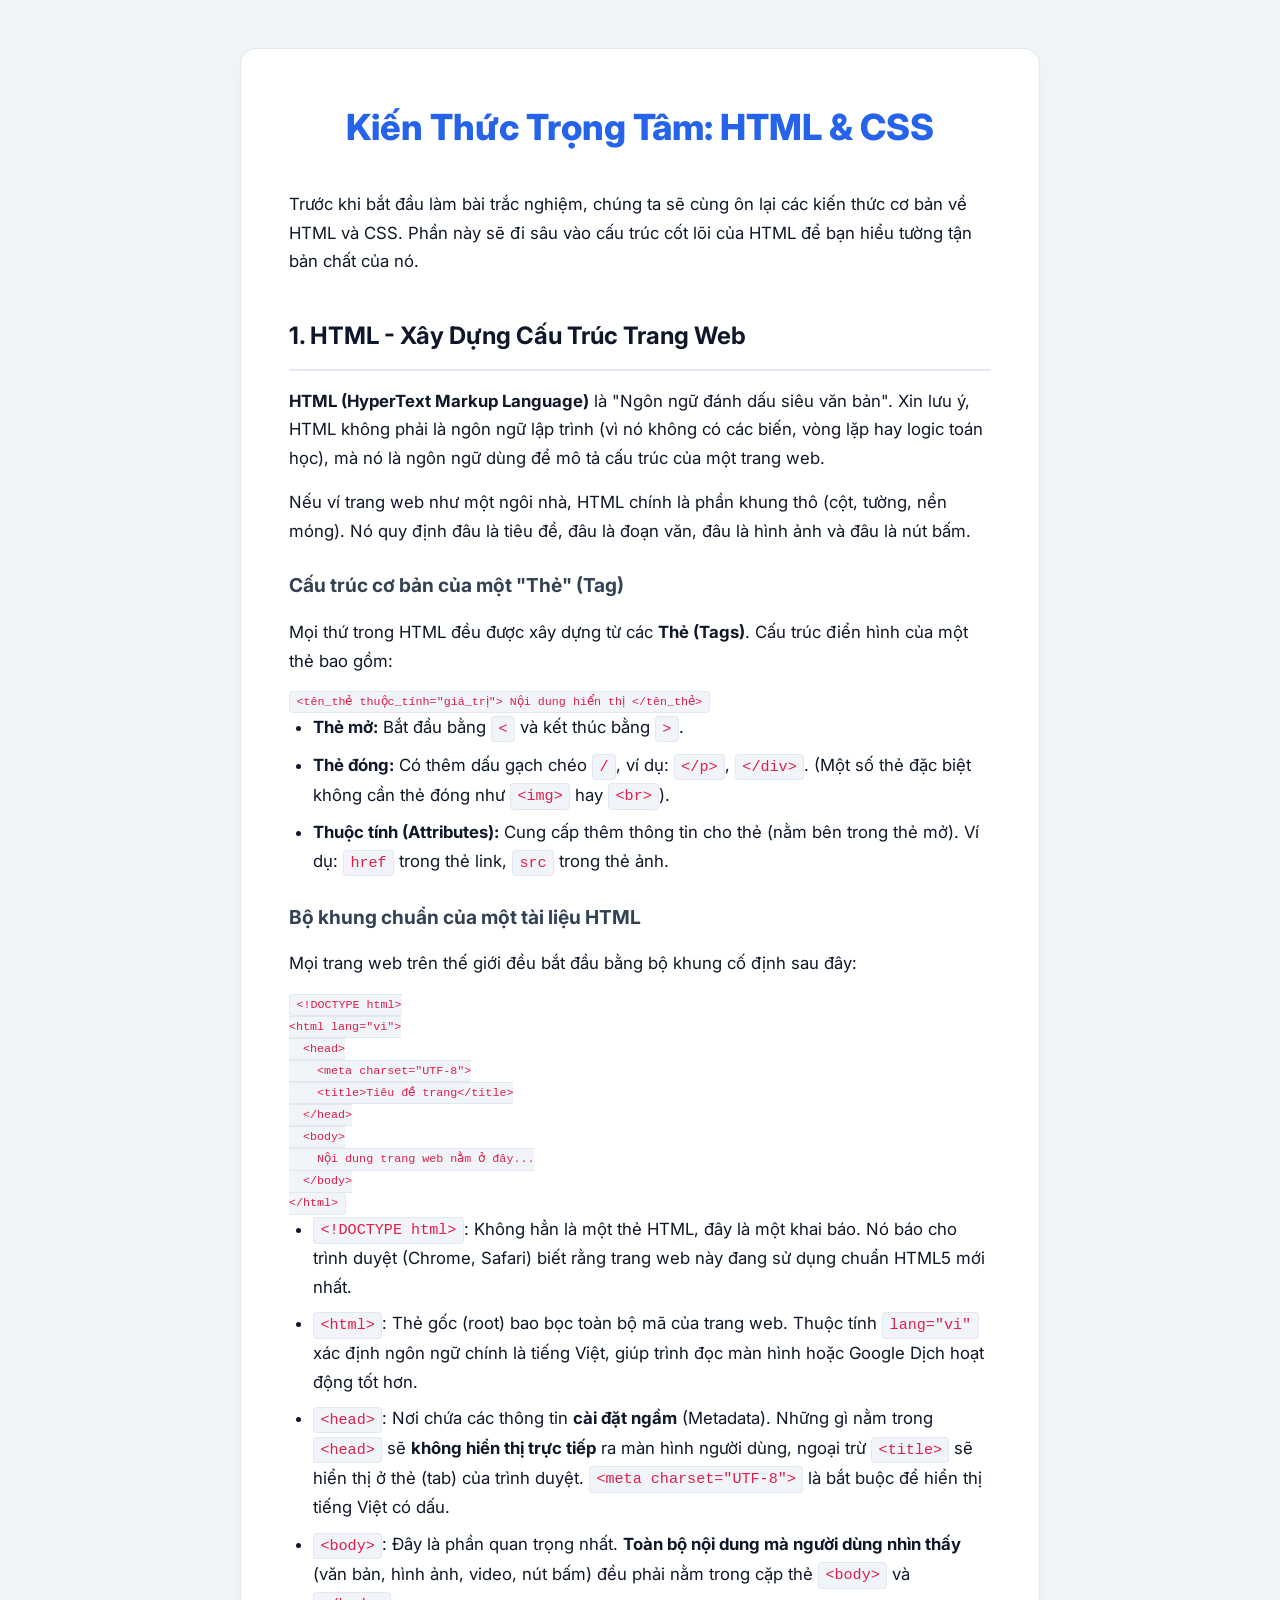
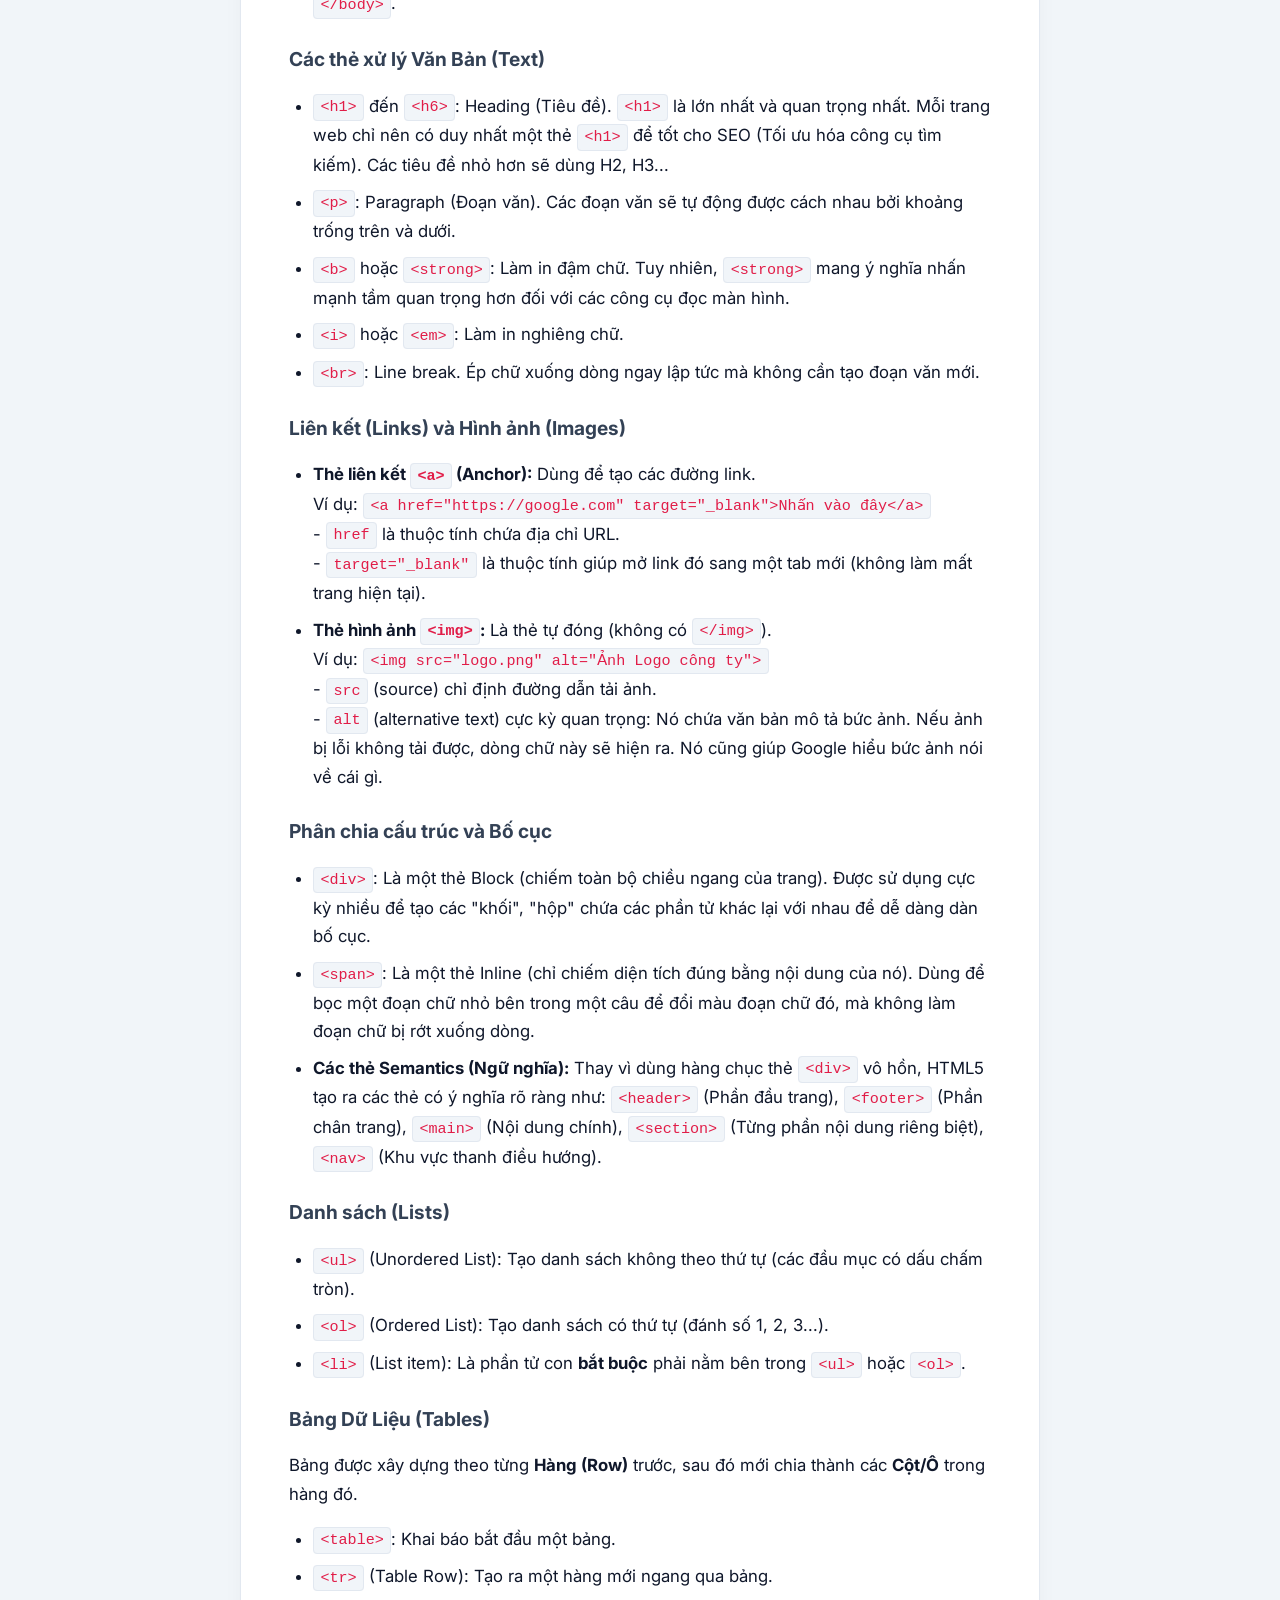
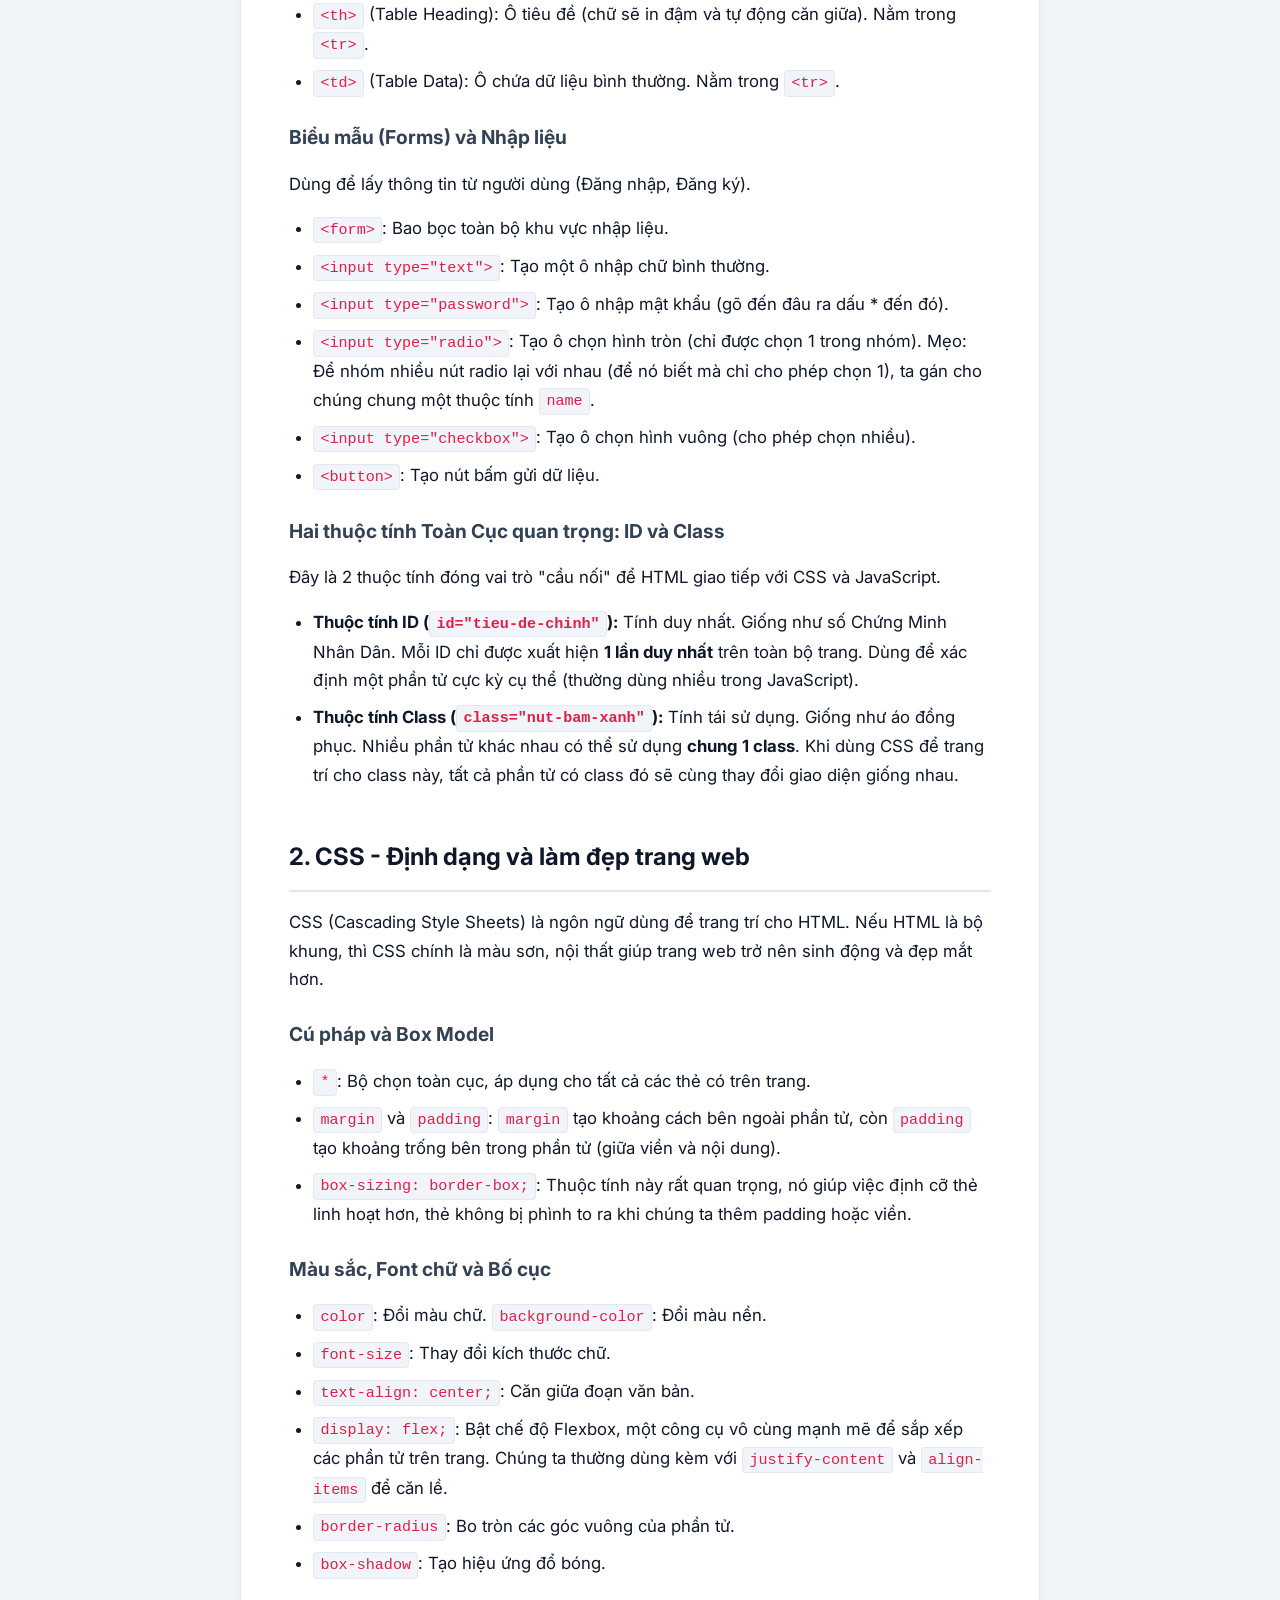
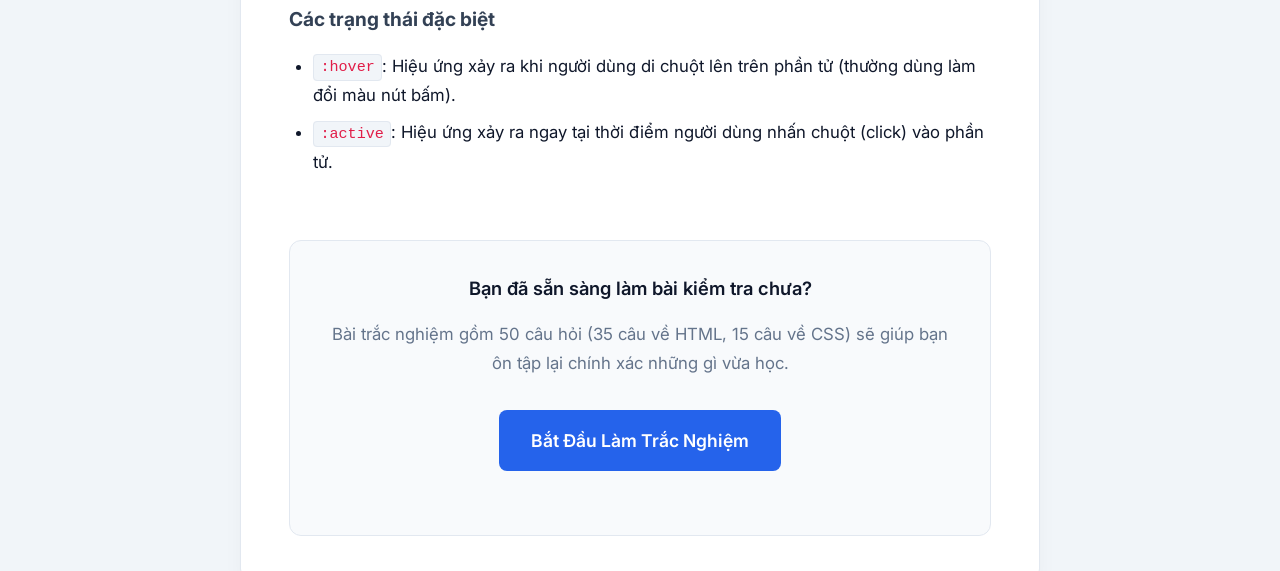
==== index.html @ 945a24f9 "commit" ====
<!DOCTYPE html>
<html lang="vi">
<head>
    <meta charset="UTF-8">
    <meta name="viewport" content="width=device-width, initial-scale=1.0">
    <title>Lý thuyết HTML và CSS cơ bản</title>
    <link rel="stylesheet" href="style.css">
</head>
<body>
    <div class="container">
        <h1>Kiến Thức Trọng Tâm: HTML & CSS</h1>
        <p>Trước khi bắt đầu làm bài trắc nghiệm, chúng ta sẽ cùng ôn lại các kiến thức cơ bản về HTML và CSS. Phần này sẽ đi sâu vào cấu trúc cốt lõi của HTML để bạn hiểu tường tận bản chất của nó.</p>

        <!-- PHẦN 1: HTML CHI TIẾT -->
        <h2>1. HTML - Xây Dựng Cấu Trúc Trang Web</h2>
        <p><strong>HTML (HyperText Markup Language)</strong> là "Ngôn ngữ đánh dấu siêu văn bản". Xin lưu ý, HTML không phải là ngôn ngữ lập trình (vì nó không có các biến, vòng lặp hay logic toán học), mà nó là ngôn ngữ dùng để mô tả cấu trúc của một trang web.</p>
        <p>Nếu ví trang web như một ngôi nhà, HTML chính là phần khung thô (cột, tường, nền móng). Nó quy định đâu là tiêu đề, đâu là đoạn văn, đâu là hình ảnh và đâu là nút bấm.</p>

        <h3>Cấu trúc cơ bản của một "Thẻ" (Tag)</h3>
        <p>Mọi thứ trong HTML đều được xây dựng từ các <strong>Thẻ (Tags)</strong>. Cấu trúc điển hình của một thẻ bao gồm:</p>
        <pre><code>&lt;tên_thẻ thuộc_tính="giá_trị"&gt; Nội dung hiển thị &lt;/tên_thẻ&gt;</code></pre>
        <ul>
            <li><strong>Thẻ mở:</strong> Bắt đầu bằng <code>&lt;</code> và kết thúc bằng <code>&gt;</code>.</li>
            <li><strong>Thẻ đóng:</strong> Có thêm dấu gạch chéo <code>/</code>, ví dụ: <code>&lt;/p&gt;</code>, <code>&lt;/div&gt;</code>. (Một số thẻ đặc biệt không cần thẻ đóng như <code>&lt;img&gt;</code> hay <code>&lt;br&gt;</code>).</li>
            <li><strong>Thuộc tính (Attributes):</strong> Cung cấp thêm thông tin cho thẻ (nằm bên trong thẻ mở). Ví dụ: <code>href</code> trong thẻ link, <code>src</code> trong thẻ ảnh.</li>
        </ul>

        <h3>Bộ khung chuẩn của một tài liệu HTML</h3>
        <p>Mọi trang web trên thế giới đều bắt đầu bằng bộ khung cố định sau đây:</p>
        <pre><code>&lt;!DOCTYPE html&gt;
&lt;html lang="vi"&gt;
  &lt;head&gt;
    &lt;meta charset="UTF-8"&gt;
    &lt;title&gt;Tiêu đề trang&lt;/title&gt;
  &lt;/head&gt;
  &lt;body&gt;
    Nội dung trang web nằm ở đây...
  &lt;/body&gt;
&lt;/html&gt;</code></pre>
        <ul>
            <li><code>&lt;!DOCTYPE html&gt;</code>: Không hẳn là một thẻ HTML, đây là một khai báo. Nó báo cho trình duyệt (Chrome, Safari) biết rằng trang web này đang sử dụng chuẩn HTML5 mới nhất.</li>
            <li><code>&lt;html&gt;</code>: Thẻ gốc (root) bao bọc toàn bộ mã của trang web. Thuộc tính <code>lang="vi"</code> xác định ngôn ngữ chính là tiếng Việt, giúp trình đọc màn hình hoặc Google Dịch hoạt động tốt hơn.</li>
            <li><code>&lt;head&gt;</code>: Nơi chứa các thông tin <strong>cài đặt ngầm</strong> (Metadata). Những gì nằm trong <code>&lt;head&gt;</code> sẽ <strong>không hiển thị trực tiếp</strong> ra màn hình người dùng, ngoại trừ <code>&lt;title&gt;</code> sẽ hiển thị ở thẻ (tab) của trình duyệt. <code>&lt;meta charset="UTF-8"&gt;</code> là bắt buộc để hiển thị tiếng Việt có dấu.</li>
            <li><code>&lt;body&gt;</code>: Đây là phần quan trọng nhất. <strong>Toàn bộ nội dung mà người dùng nhìn thấy</strong> (văn bản, hình ảnh, video, nút bấm) đều phải nằm trong cặp thẻ <code>&lt;body&gt;</code> và <code>&lt;/body&gt;</code>.</li>
        </ul>

        <h3>Các thẻ xử lý Văn Bản (Text)</h3>
        <ul>
            <li><code>&lt;h1&gt;</code> đến <code>&lt;h6&gt;</code>: Heading (Tiêu đề). <code>&lt;h1&gt;</code> là lớn nhất và quan trọng nhất. Mỗi trang web chỉ nên có duy nhất một thẻ <code>&lt;h1&gt;</code> để tốt cho SEO (Tối ưu hóa công cụ tìm kiếm). Các tiêu đề nhỏ hơn sẽ dùng H2, H3...</li>
            <li><code>&lt;p&gt;</code>: Paragraph (Đoạn văn). Các đoạn văn sẽ tự động được cách nhau bởi khoảng trống trên và dưới.</li>
            <li><code>&lt;b&gt;</code> hoặc <code>&lt;strong&gt;</code>: Làm in đậm chữ. Tuy nhiên, <code>&lt;strong&gt;</code> mang ý nghĩa nhấn mạnh tầm quan trọng hơn đối với các công cụ đọc màn hình.</li>
            <li><code>&lt;i&gt;</code> hoặc <code>&lt;em&gt;</code>: Làm in nghiêng chữ.</li>
            <li><code>&lt;br&gt;</code>: Line break. Ép chữ xuống dòng ngay lập tức mà không cần tạo đoạn văn mới.</li>
        </ul>

        <h3>Liên kết (Links) và Hình ảnh (Images)</h3>
        <ul>
            <li><strong>Thẻ liên kết <code>&lt;a&gt;</code> (Anchor):</strong> Dùng để tạo các đường link.<br>
            Ví dụ: <code>&lt;a href="https://google.com" target="_blank"&gt;Nhấn vào đây&lt;/a&gt;</code><br>
            - <code>href</code> là thuộc tính chứa địa chỉ URL.<br>
            - <code>target="_blank"</code> là thuộc tính giúp mở link đó sang một tab mới (không làm mất trang hiện tại).
            </li>
            <li><strong>Thẻ hình ảnh <code>&lt;img&gt;</code>:</strong> Là thẻ tự đóng (không có <code>&lt;/img&gt;</code>).<br>
            Ví dụ: <code>&lt;img src="logo.png" alt="Ảnh Logo công ty"&gt;</code><br>
            - <code>src</code> (source) chỉ định đường dẫn tải ảnh.<br>
            - <code>alt</code> (alternative text) cực kỳ quan trọng: Nó chứa văn bản mô tả bức ảnh. Nếu ảnh bị lỗi không tải được, dòng chữ này sẽ hiện ra. Nó cũng giúp Google hiểu bức ảnh nói về cái gì.
            </li>
        </ul>

        <h3>Phân chia cấu trúc và Bố cục</h3>
        <ul>
            <li><code>&lt;div&gt;</code>: Là một thẻ Block (chiếm toàn bộ chiều ngang của trang). Được sử dụng cực kỳ nhiều để tạo các "khối", "hộp" chứa các phần tử khác lại với nhau để dễ dàng dàn bố cục.</li>
            <li><code>&lt;span&gt;</code>: Là một thẻ Inline (chỉ chiếm diện tích đúng bằng nội dung của nó). Dùng để bọc một đoạn chữ nhỏ bên trong một câu để đổi màu đoạn chữ đó, mà không làm đoạn chữ bị rớt xuống dòng.</li>
            <li><strong>Các thẻ Semantics (Ngữ nghĩa):</strong> Thay vì dùng hàng chục thẻ <code>&lt;div&gt;</code> vô hồn, HTML5 tạo ra các thẻ có ý nghĩa rõ ràng như: <code>&lt;header&gt;</code> (Phần đầu trang), <code>&lt;footer&gt;</code> (Phần chân trang), <code>&lt;main&gt;</code> (Nội dung chính), <code>&lt;section&gt;</code> (Từng phần nội dung riêng biệt), <code>&lt;nav&gt;</code> (Khu vực thanh điều hướng).</li>
        </ul>

        <h3>Danh sách (Lists)</h3>
        <ul>
            <li><code>&lt;ul&gt;</code> (Unordered List): Tạo danh sách không theo thứ tự (các đầu mục có dấu chấm tròn).</li>
            <li><code>&lt;ol&gt;</code> (Ordered List): Tạo danh sách có thứ tự (đánh số 1, 2, 3...).</li>
            <li><code>&lt;li&gt;</code> (List item): Là phần tử con <strong>bắt buộc</strong> phải nằm bên trong <code>&lt;ul&gt;</code> hoặc <code>&lt;ol&gt;</code>.</li>
        </ul>

        <h3>Bảng Dữ Liệu (Tables)</h3>
        <p>Bảng được xây dựng theo từng <strong>Hàng (Row)</strong> trước, sau đó mới chia thành các <strong>Cột/Ô</strong> trong hàng đó.</p>
        <ul>
            <li><code>&lt;table&gt;</code>: Khai báo bắt đầu một bảng.</li>
            <li><code>&lt;tr&gt;</code> (Table Row): Tạo ra một hàng mới ngang qua bảng.</li>
            <li><code>&lt;th&gt;</code> (Table Heading): Ô tiêu đề (chữ sẽ in đậm và tự động căn giữa). Nằm trong <code>&lt;tr&gt;</code>.</li>
            <li><code>&lt;td&gt;</code> (Table Data): Ô chứa dữ liệu bình thường. Nằm trong <code>&lt;tr&gt;</code>.</li>
        </ul>

        <h3>Biểu mẫu (Forms) và Nhập liệu</h3>
        <p>Dùng để lấy thông tin từ người dùng (Đăng nhập, Đăng ký).</p>
        <ul>
            <li><code>&lt;form&gt;</code>: Bao bọc toàn bộ khu vực nhập liệu.</li>
            <li><code>&lt;input type="text"&gt;</code>: Tạo một ô nhập chữ bình thường.</li>
            <li><code>&lt;input type="password"&gt;</code>: Tạo ô nhập mật khẩu (gõ đến đâu ra dấu * đến đó).</li>
            <li><code>&lt;input type="radio"&gt;</code>: Tạo ô chọn hình tròn (chỉ được chọn 1 trong nhóm). Mẹo: Để nhóm nhiều nút radio lại với nhau (để nó biết mà chỉ cho phép chọn 1), ta gán cho chúng chung một thuộc tính <code>name</code>.</li>
            <li><code>&lt;input type="checkbox"&gt;</code>: Tạo ô chọn hình vuông (cho phép chọn nhiều).</li>
            <li><code>&lt;button&gt;</code>: Tạo nút bấm gửi dữ liệu.</li>
        </ul>

        <h3>Hai thuộc tính Toàn Cục quan trọng: ID và Class</h3>
        <p>Đây là 2 thuộc tính đóng vai trò "cầu nối" để HTML giao tiếp với CSS và JavaScript.</p>
        <ul>
            <li><strong>Thuộc tính ID (<code>id="tieu-de-chinh"</code>):</strong> Tính duy nhất. Giống như số Chứng Minh Nhân Dân. Mỗi ID chỉ được xuất hiện <strong>1 lần duy nhất</strong> trên toàn bộ trang. Dùng để xác định một phần tử cực kỳ cụ thể (thường dùng nhiều trong JavaScript).</li>
            <li><strong>Thuộc tính Class (<code>class="nut-bam-xanh"</code>):</strong> Tính tái sử dụng. Giống như áo đồng phục. Nhiều phần tử khác nhau có thể sử dụng <strong>chung 1 class</strong>. Khi dùng CSS để trang trí cho class này, tất cả phần tử có class đó sẽ cùng thay đổi giao diện giống nhau.</li>
        </ul>


        <!-- PHẦN 2: CSS -->
        <h2 style="margin-top: 3rem;">2. CSS - Định dạng và làm đẹp trang web</h2>
        <p>CSS (Cascading Style Sheets) là ngôn ngữ dùng để trang trí cho HTML. Nếu HTML là bộ khung, thì CSS chính là màu sơn, nội thất giúp trang web trở nên sinh động và đẹp mắt hơn.</p>

        <h3>Cú pháp và Box Model</h3>
        <ul>
            <li><code>*</code>: Bộ chọn toàn cục, áp dụng cho tất cả các thẻ có trên trang.</li>
            <li><code>margin</code> và <code>padding</code>: <code>margin</code> tạo khoảng cách bên ngoài phần tử, còn <code>padding</code> tạo khoảng trống bên trong phần tử (giữa viền và nội dung).</li>
            <li><code>box-sizing: border-box;</code>: Thuộc tính này rất quan trọng, nó giúp việc định cỡ thẻ linh hoạt hơn, thẻ không bị phình to ra khi chúng ta thêm padding hoặc viền.</li>
        </ul>
        
        <h3>Màu sắc, Font chữ và Bố cục</h3>
        <ul>
            <li><code>color</code>: Đổi màu chữ. <code>background-color</code>: Đổi màu nền.</li>
            <li><code>font-size</code>: Thay đổi kích thước chữ.</li>
            <li><code>text-align: center;</code>: Căn giữa đoạn văn bản.</li>
            <li><code>display: flex;</code>: Bật chế độ Flexbox, một công cụ vô cùng mạnh mẽ để sắp xếp các phần tử trên trang. Chúng ta thường dùng kèm với <code>justify-content</code> và <code>align-items</code> để căn lề.</li>
            <li><code>border-radius</code>: Bo tròn các góc vuông của phần tử.</li>
            <li><code>box-shadow</code>: Tạo hiệu ứng đổ bóng.</li>
        </ul>

        <h3>Các trạng thái đặc biệt</h3>
        <ul>
            <li><code>:hover</code>: Hiệu ứng xảy ra khi người dùng di chuột lên trên phần tử (thường dùng làm đổi màu nút bấm).</li>
            <li><code>:active</code>: Hiệu ứng xảy ra ngay tại thời điểm người dùng nhấn chuột (click) vào phần tử.</li>
        </ul>

        <div style="text-align: center; margin-top: 4rem; background: #f8fafc; padding: 2rem; border-radius: 12px; border: 1px solid #e2e8f0;">
            <p style="font-size: 1.15rem; margin-bottom: 1rem; font-weight: 600;">Bạn đã sẵn sàng làm bài kiểm tra chưa?</p>
            <p style="color: #64748b; margin-bottom: 1.5rem;">Bài trắc nghiệm gồm 50 câu hỏi (35 câu về HTML, 15 câu về CSS) sẽ giúp bạn ôn tập lại chính xác những gì vừa học.</p>
            
            <a href="quiz.html" class="btn">Bắt Đầu Làm Trắc Nghiệm</a>
        </div>
    </div>
</body>
</html>
---- style.css ----
@import url('https://fonts.googleapis.com/css2?family=Inter:wght@400;500;600;700;800&display=swap');

:root {
    --primary: #2563eb;       /* Xanh dương hiện đại */
    --primary-hover: #1d4ed8;
    --bg-body: #f1f5f9;       /* Xám nhạt Slate 100 */
    --bg-card: #ffffff;       /* Trắng */
    --text-main: #0f172a;     /* Đen nhạt Slate 900 */
    --text-muted: #64748b;    /* Xám Slate 500 */
    --border-color: #e2e8f0;  /* Viền xám nhạt */
    --success: #10b981;       
    --danger: #ef4444;        
}

* {
    margin: 0;
    padding: 0;
    box-sizing: border-box;
}

body {
    font-family: 'Inter', sans-serif;
    background-color: var(--bg-body);
    color: var(--text-main);
    line-height: 1.7;
    min-height: 100vh;
    display: flex;
    flex-direction: column;
    align-items: center;
    padding: 3rem 1rem;
}

.container {
    width: 100%;
    max-width: 800px;
    background: var(--bg-card);
    border-radius: 16px;
    border: 1px solid var(--border-color);
    box-shadow: 0 10px 25px -5px rgba(0, 0, 0, 0.05), 0 8px 10px -6px rgba(0, 0, 0, 0.01);
    padding: 3rem;
    position: relative;
    overflow: hidden;
}

h1, h2, h3 {
    color: var(--text-main);
    margin-bottom: 1rem;
}

h1 {
    font-size: 2.25rem;
    font-weight: 800;
    text-align: center;
    margin-bottom: 2rem;
    color: var(--primary);
}

h2 {
    font-size: 1.5rem;
    margin-top: 2.5rem;
    border-bottom: 2px solid var(--border-color);
    padding-bottom: 0.75rem;
}

h3 {
    font-size: 1.2rem;
    margin-top: 1.5rem;
    color: #334155;
}

p {
    margin-bottom: 1rem;
    font-size: 1.05rem;
}

ul {
    margin-bottom: 1.5rem;
    padding-left: 1.5rem;
}

li {
    margin-bottom: 0.5rem;
    font-size: 1.05rem;
}

code {
    font-family: monospace;
    background: #f1f5f9;
    padding: 0.2rem 0.4rem;
    border-radius: 4px;
    font-size: 0.9em;
    color: #e11d48;
    border: 1px solid #e2e8f0;
}

/* Căn giữa nút bấm một cách tuyệt đối */
.btn {
    display: flex;
    justify-content: center;
    align-items: center;
    background: var(--primary);
    color: white;
    font-weight: 600;
    font-size: 1.1rem;
    padding: 1rem 2rem;
    border: none;
    border-radius: 8px;
    cursor: pointer;
    text-decoration: none;
    transition: all 0.2s ease;
    margin: 2rem auto;
    width: fit-content;
}

.btn:hover {
    background: var(--primary-hover);
    transform: translateY(-2px);
    box-shadow: 0 4px 12px rgba(37, 99, 235, 0.3);
}

/* Quiz Styles */
.quiz-header {
    display: flex;
    justify-content: space-between;
    align-items: center;
    margin-bottom: 1.5rem;
    padding-bottom: 1rem;
    border-bottom: 1px solid var(--border-color);
}

.quiz-header h2 {
    margin: 0;
    border: none;
    padding: 0;
}

.progress-container {
    width: 100%;
    height: 10px;
    background: var(--border-color);
    border-radius: 10px;
    margin-bottom: 2rem;
    overflow: hidden;
}

.progress-bar {
    height: 100%;
    background: var(--primary);
    width: 0%;
    transition: width 0.3s ease;
}

.question-container {
    display: none;
}

.question-container.active {
    display: block;
    animation: fadeIn 0.3s ease;
}

.question-text {
    font-size: 1.25rem;
    font-weight: 600;
    margin-bottom: 1.5rem;
    line-height: 1.5;
}

.options-grid {
    display: grid;
    grid-template-columns: 1fr;
    gap: 0.75rem;
}

.option {
    background: #f8fafc;
    border: 2px solid var(--border-color);
    padding: 1rem 1.25rem;
    border-radius: 8px;
    cursor: pointer;
    font-size: 1.05rem;
    font-weight: 500;
    transition: all 0.2s ease;
}

.option:hover {
    background: #f1f5f9;
    border-color: #cbd5e1;
}

.option.selected {
    background: #eff6ff;
    border-color: var(--primary);
    color: var(--primary);
}

/* Results Screen */
.results-container {
    text-align: center;
    display: none;
}

.results-container.active {
    display: block;
    animation: fadeIn 0.4s ease;
}

.score-circle {
    width: 120px;
    height: 120px;
    border-radius: 50%;
    display: flex;
    flex-direction: column;
    justify-content: center;
    align-items: center;
    margin: 0 auto 2rem;
    border: 6px solid var(--primary);
}

.score-text {
    font-size: 2.5rem;
    font-weight: 800;
    color: var(--primary);
    line-height: 1;
}

.score-label {
    font-size: 1rem;
    color: var(--text-muted);
}

.feedback-text {
    font-size: 1.25rem;
    font-weight: 600;
    margin-bottom: 1.5rem;
}

/* Navigation Buttons */
.nav-buttons {
    display: flex;
    justify-content: space-between;
    margin-top: 2rem;
    padding-top: 1.5rem;
    border-top: 1px solid var(--border-color);
}

.btn-nav {
    background: white;
    color: var(--text-main);
    border: 1px solid var(--border-color);
    padding: 0.75rem 1.5rem;
    border-radius: 8px;
    font-weight: 600;
    cursor: pointer;
    transition: all 0.2s;
}

.btn-nav:hover:not(:disabled) {
    background: #f1f5f9;
    border-color: #cbd5e1;
}

.btn-nav:disabled {
    opacity: 0.5;
    cursor: not-allowed;
}

@keyframes fadeIn {
    from { opacity: 0; transform: translateY(10px); }
    to { opacity: 1; transform: translateY(0); }
}

@media (max-width: 768px) {
    .container {
        padding: 2rem 1.5rem;
    }
}
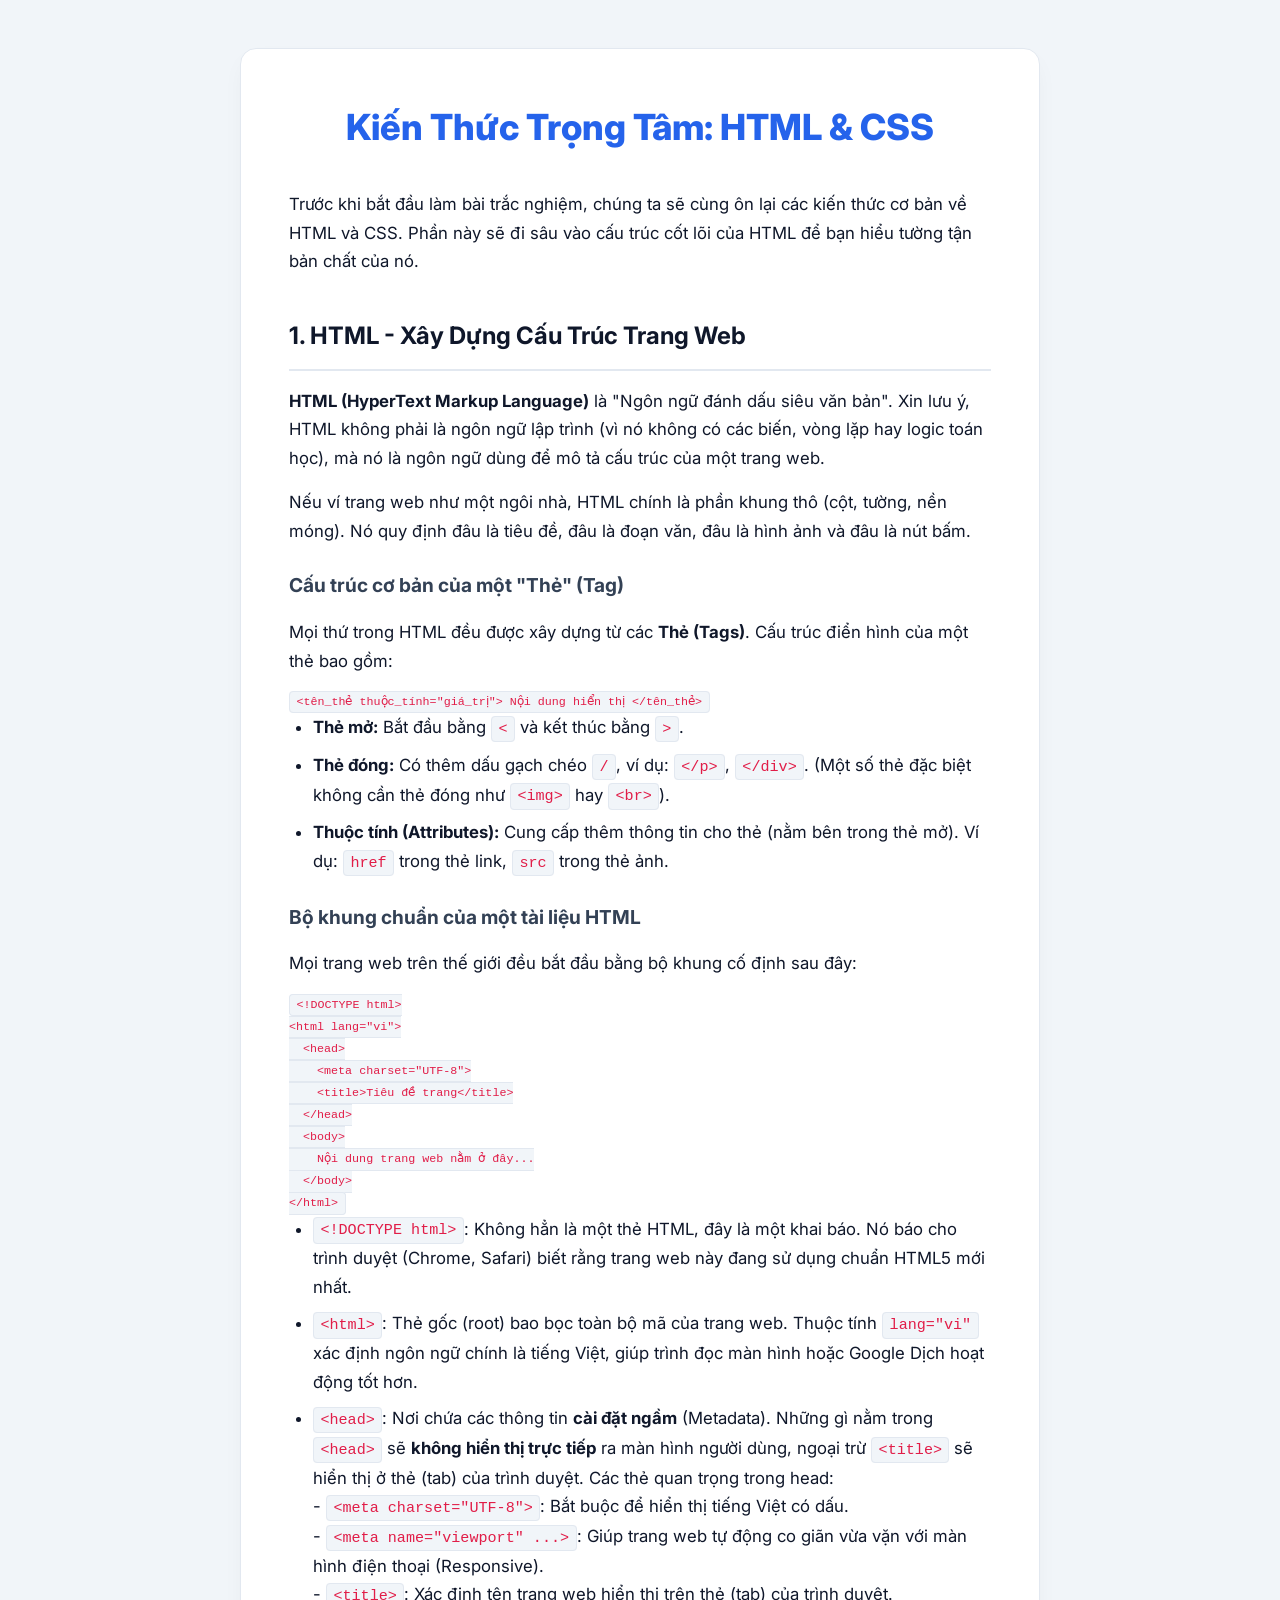
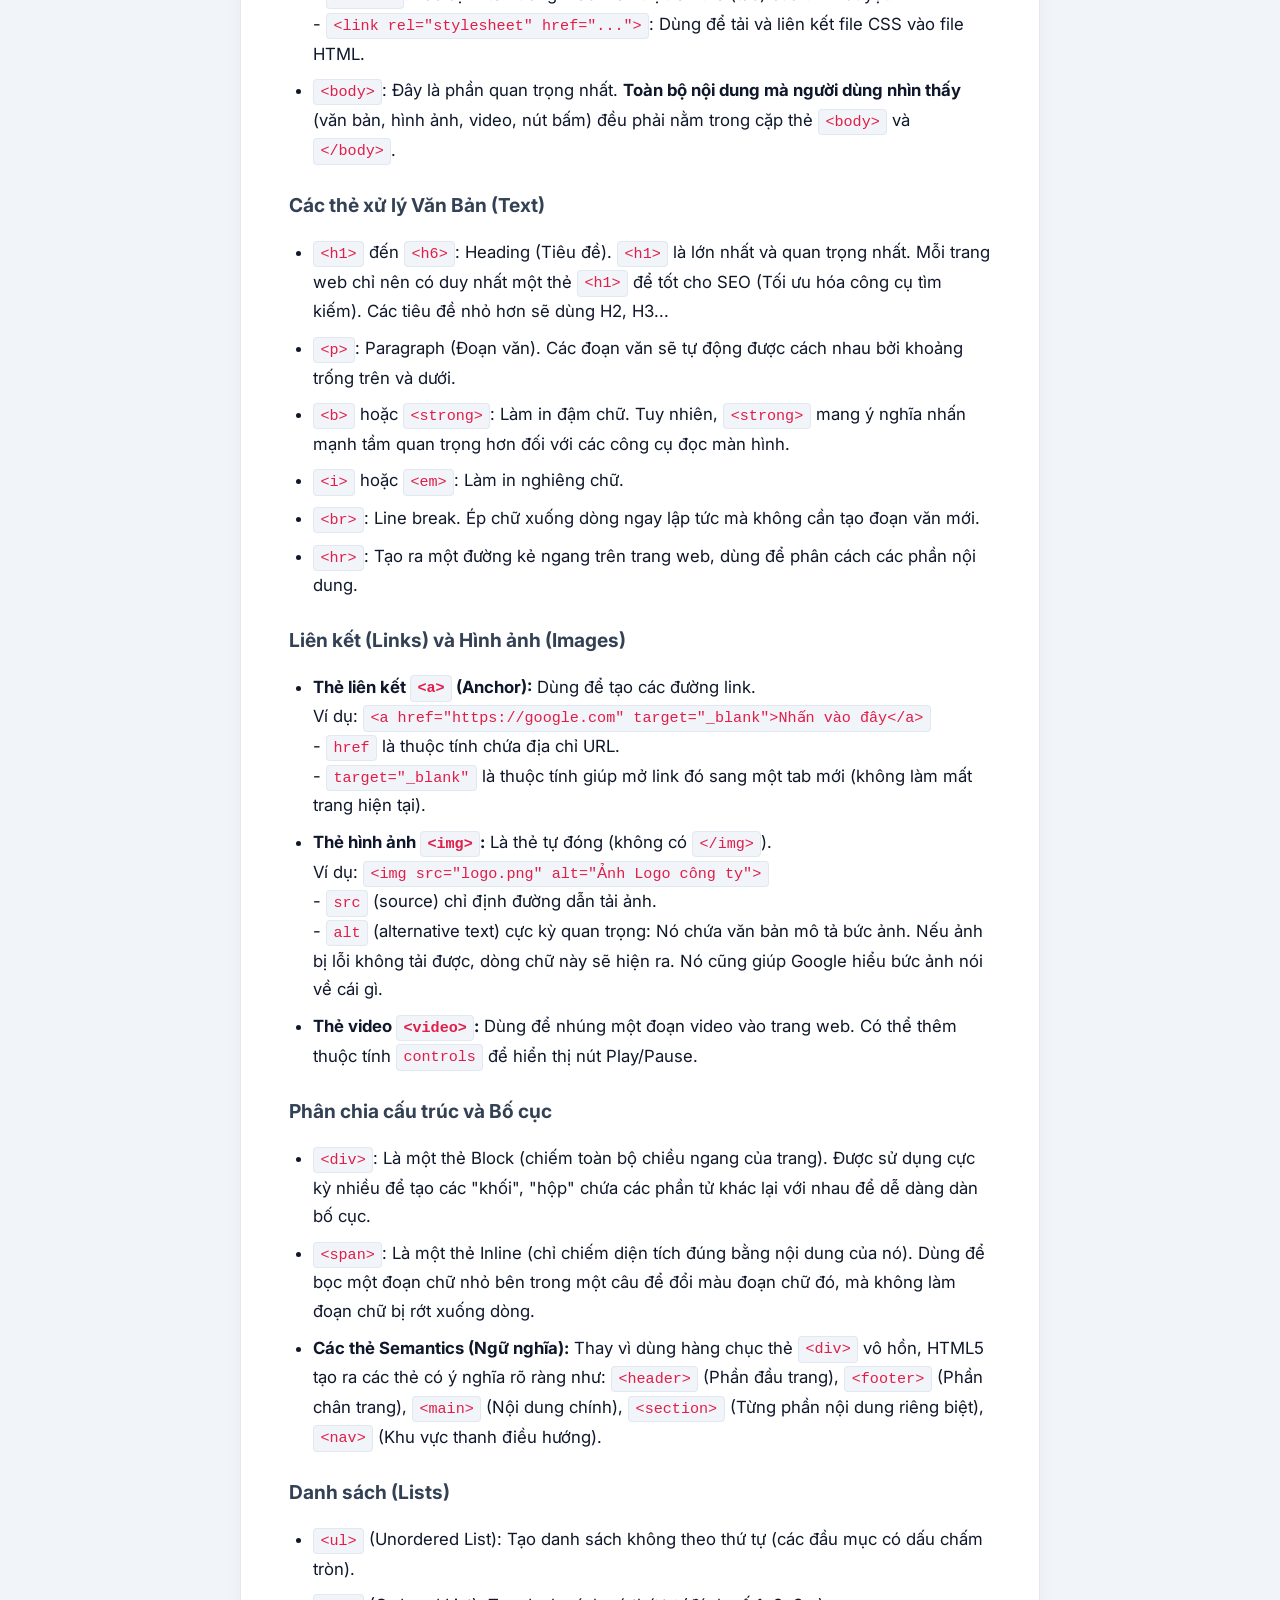
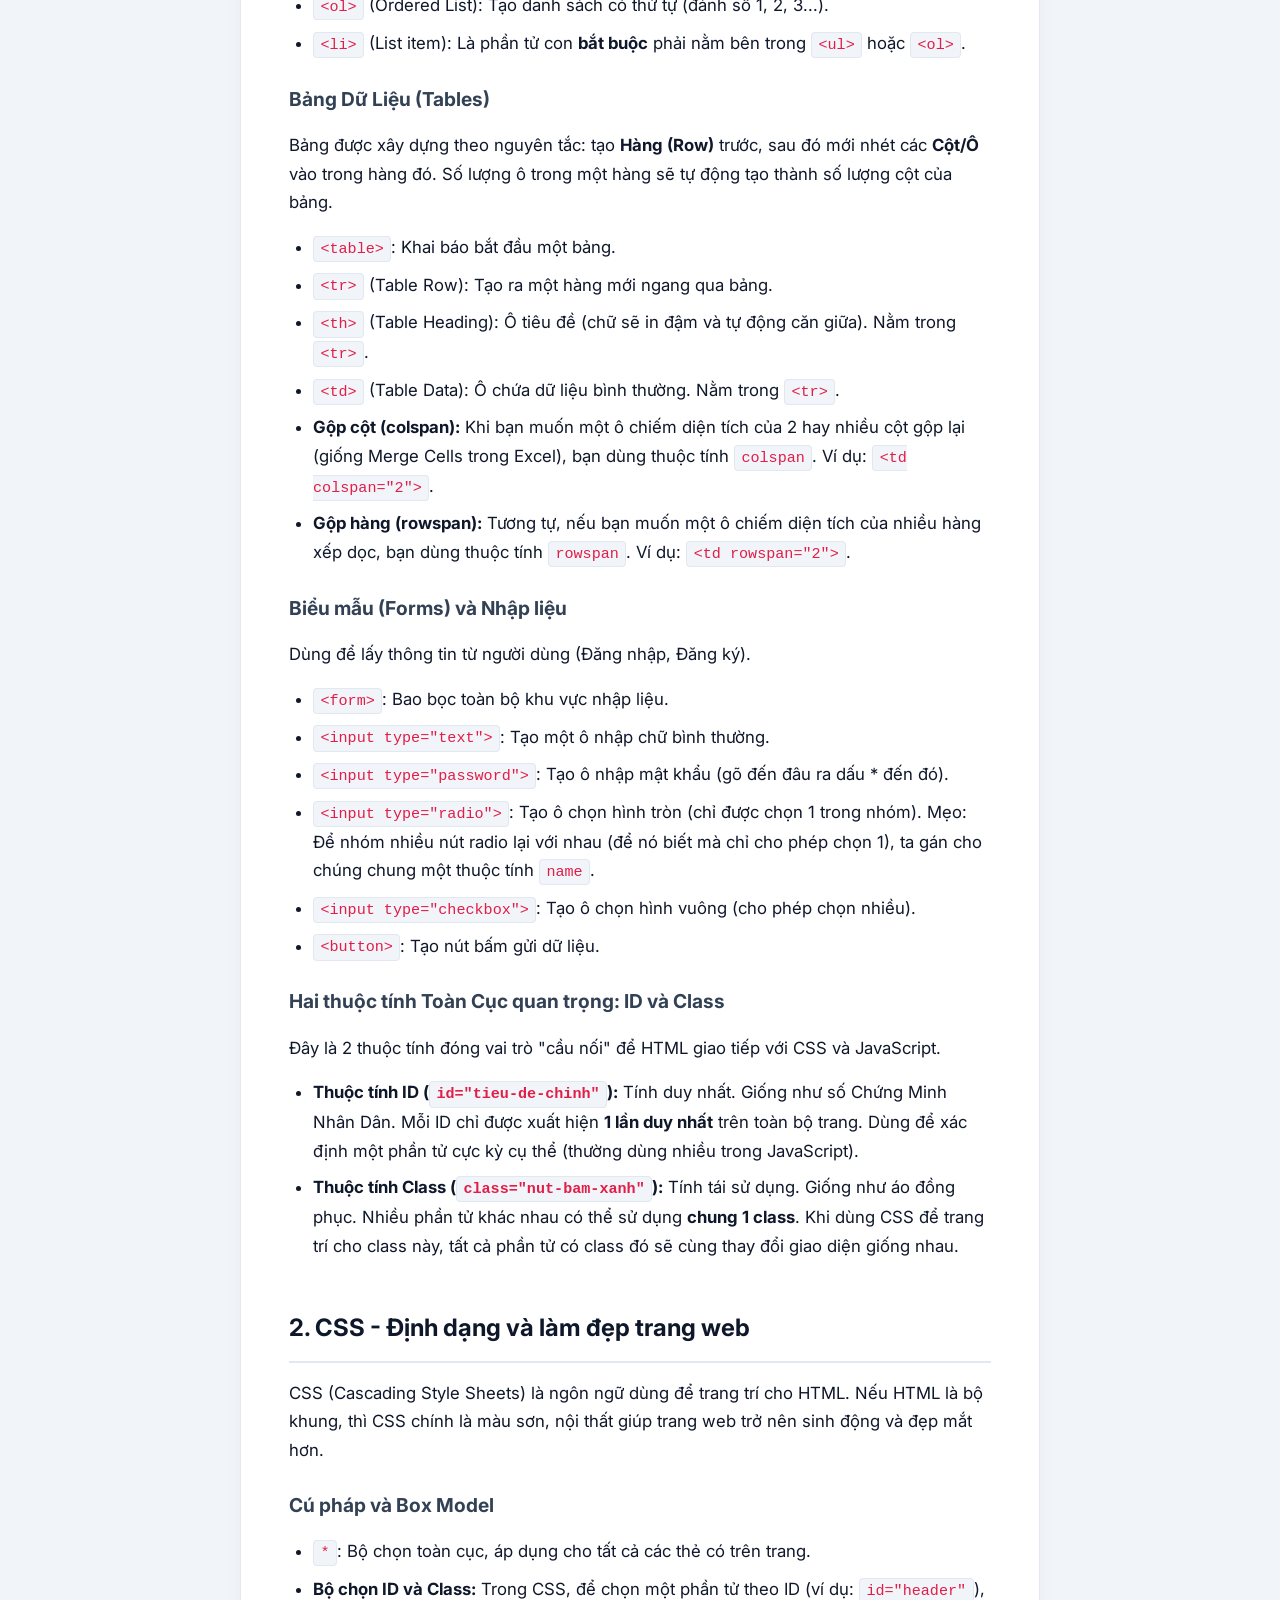
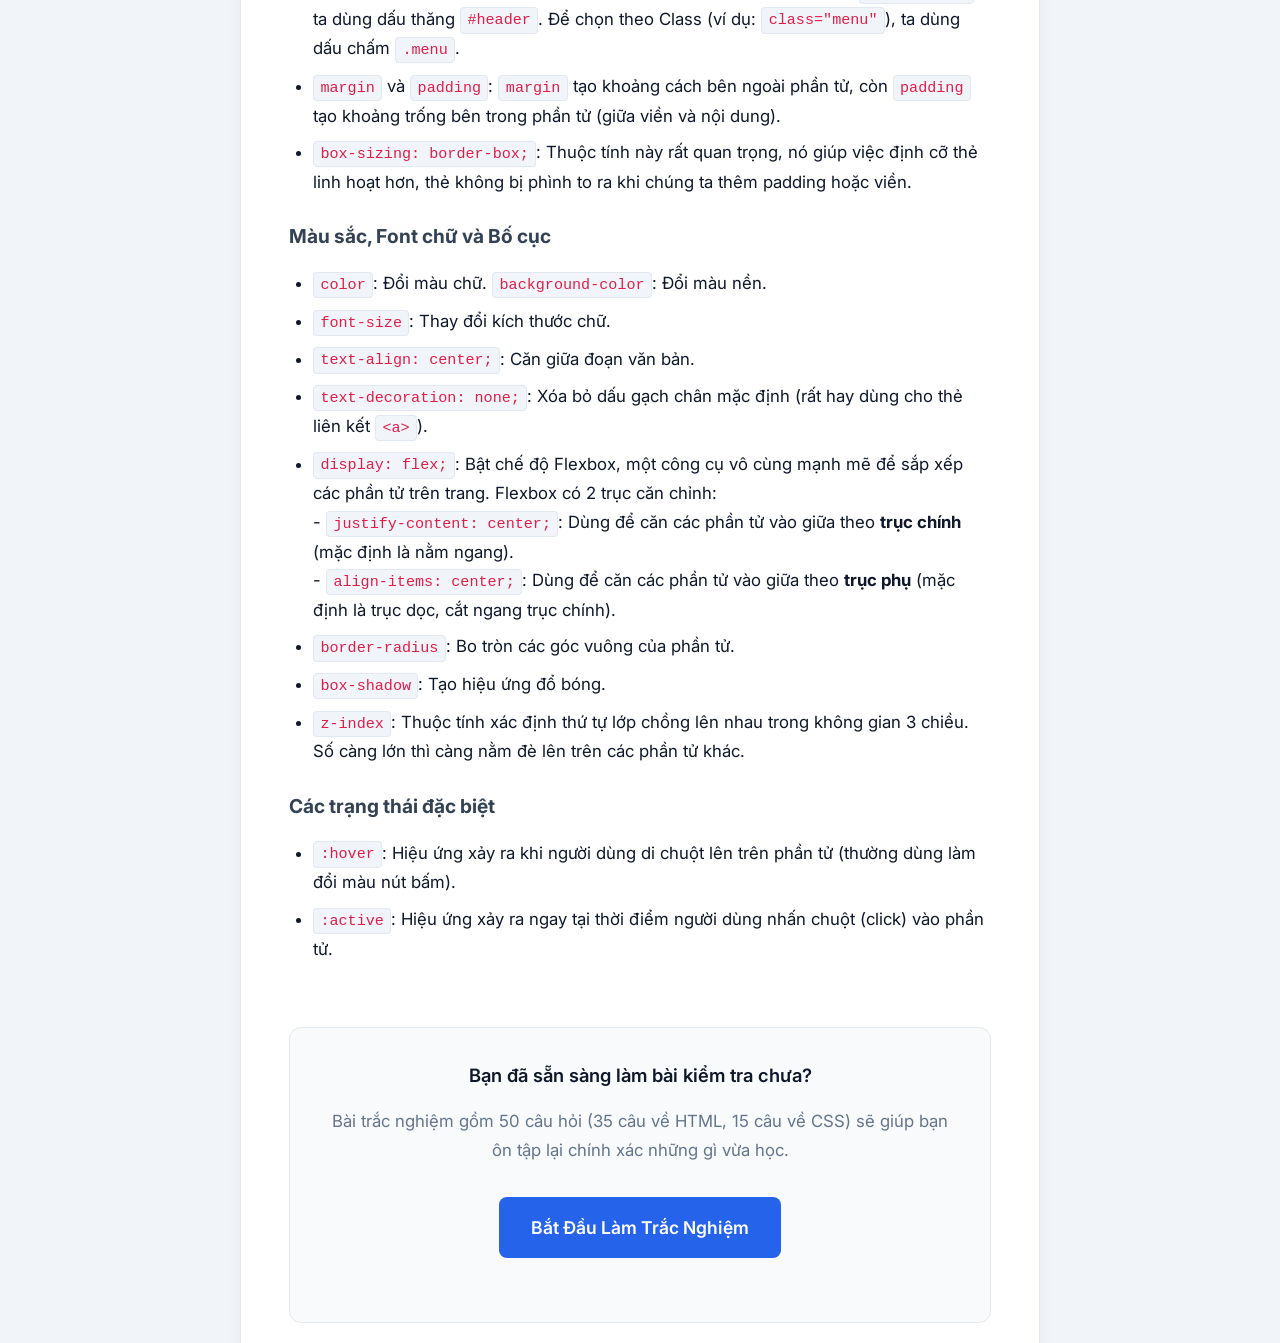
==== commit 6297c903: "update" ====
--- a/index.html
+++ b/index.html
@@ -40,7 +40,12 @@
         <ul>
             <li><code>&lt;!DOCTYPE html&gt;</code>: Không hẳn là một thẻ HTML, đây là một khai báo. Nó báo cho trình duyệt (Chrome, Safari) biết rằng trang web này đang sử dụng chuẩn HTML5 mới nhất.</li>
             <li><code>&lt;html&gt;</code>: Thẻ gốc (root) bao bọc toàn bộ mã của trang web. Thuộc tính <code>lang="vi"</code> xác định ngôn ngữ chính là tiếng Việt, giúp trình đọc màn hình hoặc Google Dịch hoạt động tốt hơn.</li>
-            <li><code>&lt;head&gt;</code>: Nơi chứa các thông tin <strong>cài đặt ngầm</strong> (Metadata). Những gì nằm trong <code>&lt;head&gt;</code> sẽ <strong>không hiển thị trực tiếp</strong> ra màn hình người dùng, ngoại trừ <code>&lt;title&gt;</code> sẽ hiển thị ở thẻ (tab) của trình duyệt. <code>&lt;meta charset="UTF-8"&gt;</code> là bắt buộc để hiển thị tiếng Việt có dấu.</li>
+            <li><code>&lt;head&gt;</code>: Nơi chứa các thông tin <strong>cài đặt ngầm</strong> (Metadata). Những gì nằm trong <code>&lt;head&gt;</code> sẽ <strong>không hiển thị trực tiếp</strong> ra màn hình người dùng, ngoại trừ <code>&lt;title&gt;</code> sẽ hiển thị ở thẻ (tab) của trình duyệt. Các thẻ quan trọng trong head:
+                <br> - <code>&lt;meta charset="UTF-8"&gt;</code>: Bắt buộc để hiển thị tiếng Việt có dấu.
+                <br> - <code>&lt;meta name="viewport" ...&gt;</code>: Giúp trang web tự động co giãn vừa vặn với màn hình điện thoại (Responsive).
+                <br> - <code>&lt;title&gt;</code>: Xác định tên trang web hiển thị trên thẻ (tab) của trình duyệt.
+                <br> - <code>&lt;link rel="stylesheet" href="..."&gt;</code>: Dùng để tải và liên kết file CSS vào file HTML.
+            </li>
             <li><code>&lt;body&gt;</code>: Đây là phần quan trọng nhất. <strong>Toàn bộ nội dung mà người dùng nhìn thấy</strong> (văn bản, hình ảnh, video, nút bấm) đều phải nằm trong cặp thẻ <code>&lt;body&gt;</code> và <code>&lt;/body&gt;</code>.</li>
         </ul>
 
@@ -51,6 +56,7 @@
             <li><code>&lt;b&gt;</code> hoặc <code>&lt;strong&gt;</code>: Làm in đậm chữ. Tuy nhiên, <code>&lt;strong&gt;</code> mang ý nghĩa nhấn mạnh tầm quan trọng hơn đối với các công cụ đọc màn hình.</li>
             <li><code>&lt;i&gt;</code> hoặc <code>&lt;em&gt;</code>: Làm in nghiêng chữ.</li>
             <li><code>&lt;br&gt;</code>: Line break. Ép chữ xuống dòng ngay lập tức mà không cần tạo đoạn văn mới.</li>
+            <li><code>&lt;hr&gt;</code>: Tạo ra một đường kẻ ngang trên trang web, dùng để phân cách các phần nội dung.</li>
         </ul>
 
         <h3>Liên kết (Links) và Hình ảnh (Images)</h3>
@@ -65,6 +71,7 @@
             - <code>src</code> (source) chỉ định đường dẫn tải ảnh.<br>
             - <code>alt</code> (alternative text) cực kỳ quan trọng: Nó chứa văn bản mô tả bức ảnh. Nếu ảnh bị lỗi không tải được, dòng chữ này sẽ hiện ra. Nó cũng giúp Google hiểu bức ảnh nói về cái gì.
             </li>
+            <li><strong>Thẻ video <code>&lt;video&gt;</code>:</strong> Dùng để nhúng một đoạn video vào trang web. Có thể thêm thuộc tính <code>controls</code> để hiển thị nút Play/Pause.</li>
         </ul>
 
         <h3>Phân chia cấu trúc và Bố cục</h3>
@@ -82,12 +89,14 @@
         </ul>
 
         <h3>Bảng Dữ Liệu (Tables)</h3>
-        <p>Bảng được xây dựng theo từng <strong>Hàng (Row)</strong> trước, sau đó mới chia thành các <strong>Cột/Ô</strong> trong hàng đó.</p>
+        <p>Bảng được xây dựng theo nguyên tắc: tạo <strong>Hàng (Row)</strong> trước, sau đó mới nhét các <strong>Cột/Ô</strong> vào trong hàng đó. Số lượng ô trong một hàng sẽ tự động tạo thành số lượng cột của bảng.</p>
         <ul>
             <li><code>&lt;table&gt;</code>: Khai báo bắt đầu một bảng.</li>
             <li><code>&lt;tr&gt;</code> (Table Row): Tạo ra một hàng mới ngang qua bảng.</li>
             <li><code>&lt;th&gt;</code> (Table Heading): Ô tiêu đề (chữ sẽ in đậm và tự động căn giữa). Nằm trong <code>&lt;tr&gt;</code>.</li>
             <li><code>&lt;td&gt;</code> (Table Data): Ô chứa dữ liệu bình thường. Nằm trong <code>&lt;tr&gt;</code>.</li>
+            <li><strong>Gộp cột (colspan):</strong> Khi bạn muốn một ô chiếm diện tích của 2 hay nhiều cột gộp lại (giống Merge Cells trong Excel), bạn dùng thuộc tính <code>colspan</code>. Ví dụ: <code>&lt;td colspan="2"&gt;</code>.</li>
+            <li><strong>Gộp hàng (rowspan):</strong> Tương tự, nếu bạn muốn một ô chiếm diện tích của nhiều hàng xếp dọc, bạn dùng thuộc tính <code>rowspan</code>. Ví dụ: <code>&lt;td rowspan="2"&gt;</code>.</li>
         </ul>
 
         <h3>Biểu mẫu (Forms) và Nhập liệu</h3>
@@ -116,6 +125,7 @@
         <h3>Cú pháp và Box Model</h3>
         <ul>
             <li><code>*</code>: Bộ chọn toàn cục, áp dụng cho tất cả các thẻ có trên trang.</li>
+            <li><strong>Bộ chọn ID và Class:</strong> Trong CSS, để chọn một phần tử theo ID (ví dụ: <code>id="header"</code>), ta dùng dấu thăng <code>#header</code>. Để chọn theo Class (ví dụ: <code>class="menu"</code>), ta dùng dấu chấm <code>.menu</code>.</li>
             <li><code>margin</code> và <code>padding</code>: <code>margin</code> tạo khoảng cách bên ngoài phần tử, còn <code>padding</code> tạo khoảng trống bên trong phần tử (giữa viền và nội dung).</li>
             <li><code>box-sizing: border-box;</code>: Thuộc tính này rất quan trọng, nó giúp việc định cỡ thẻ linh hoạt hơn, thẻ không bị phình to ra khi chúng ta thêm padding hoặc viền.</li>
         </ul>
@@ -125,9 +135,14 @@
             <li><code>color</code>: Đổi màu chữ. <code>background-color</code>: Đổi màu nền.</li>
             <li><code>font-size</code>: Thay đổi kích thước chữ.</li>
             <li><code>text-align: center;</code>: Căn giữa đoạn văn bản.</li>
-            <li><code>display: flex;</code>: Bật chế độ Flexbox, một công cụ vô cùng mạnh mẽ để sắp xếp các phần tử trên trang. Chúng ta thường dùng kèm với <code>justify-content</code> và <code>align-items</code> để căn lề.</li>
+            <li><code>text-decoration: none;</code>: Xóa bỏ dấu gạch chân mặc định (rất hay dùng cho thẻ liên kết <code>&lt;a&gt;</code>).</li>
+            <li><code>display: flex;</code>: Bật chế độ Flexbox, một công cụ vô cùng mạnh mẽ để sắp xếp các phần tử trên trang. Flexbox có 2 trục căn chỉnh:
+                <br> - <code>justify-content: center;</code>: Dùng để căn các phần tử vào giữa theo <strong>trục chính</strong> (mặc định là nằm ngang).
+                <br> - <code>align-items: center;</code>: Dùng để căn các phần tử vào giữa theo <strong>trục phụ</strong> (mặc định là trục dọc, cắt ngang trục chính).
+            </li>
             <li><code>border-radius</code>: Bo tròn các góc vuông của phần tử.</li>
             <li><code>box-shadow</code>: Tạo hiệu ứng đổ bóng.</li>
+            <li><code>z-index</code>: Thuộc tính xác định thứ tự lớp chồng lên nhau trong không gian 3 chiều. Số càng lớn thì càng nằm đè lên trên các phần tử khác.</li>
         </ul>
 
         <h3>Các trạng thái đặc biệt</h3>
--- a/style.css
+++ b/style.css
@@ -275,3 +275,47 @@
         padding: 2rem 1.5rem;
     }
 }
+
+/* Review Styles */
+.review-container {
+    display: none;
+    animation: fadeIn 0.4s ease;
+}
+
+.review-item {
+    background: #f8fafc;
+    border: 1px solid var(--border-color);
+    padding: 1.5rem;
+    border-radius: 8px;
+    margin-bottom: 1.5rem;
+    text-align: left;
+}
+
+.review-question {
+    font-size: 1.1rem;
+    margin-bottom: 1rem;
+    color: var(--text-main);
+}
+
+.review-option {
+    padding: 0.75rem 1rem;
+    margin-bottom: 0.5rem;
+    border-radius: 6px;
+    background: white;
+    border: 1px solid var(--border-color);
+    font-size: 1rem;
+}
+
+.correct-answer {
+    background: #ecfdf5;
+    border-color: var(--success);
+    color: #065f46;
+    font-weight: 600;
+}
+
+.wrong-answer {
+    background: #fef2f2;
+    border-color: var(--danger);
+    color: #991b1b;
+    text-decoration: line-through;
+}
